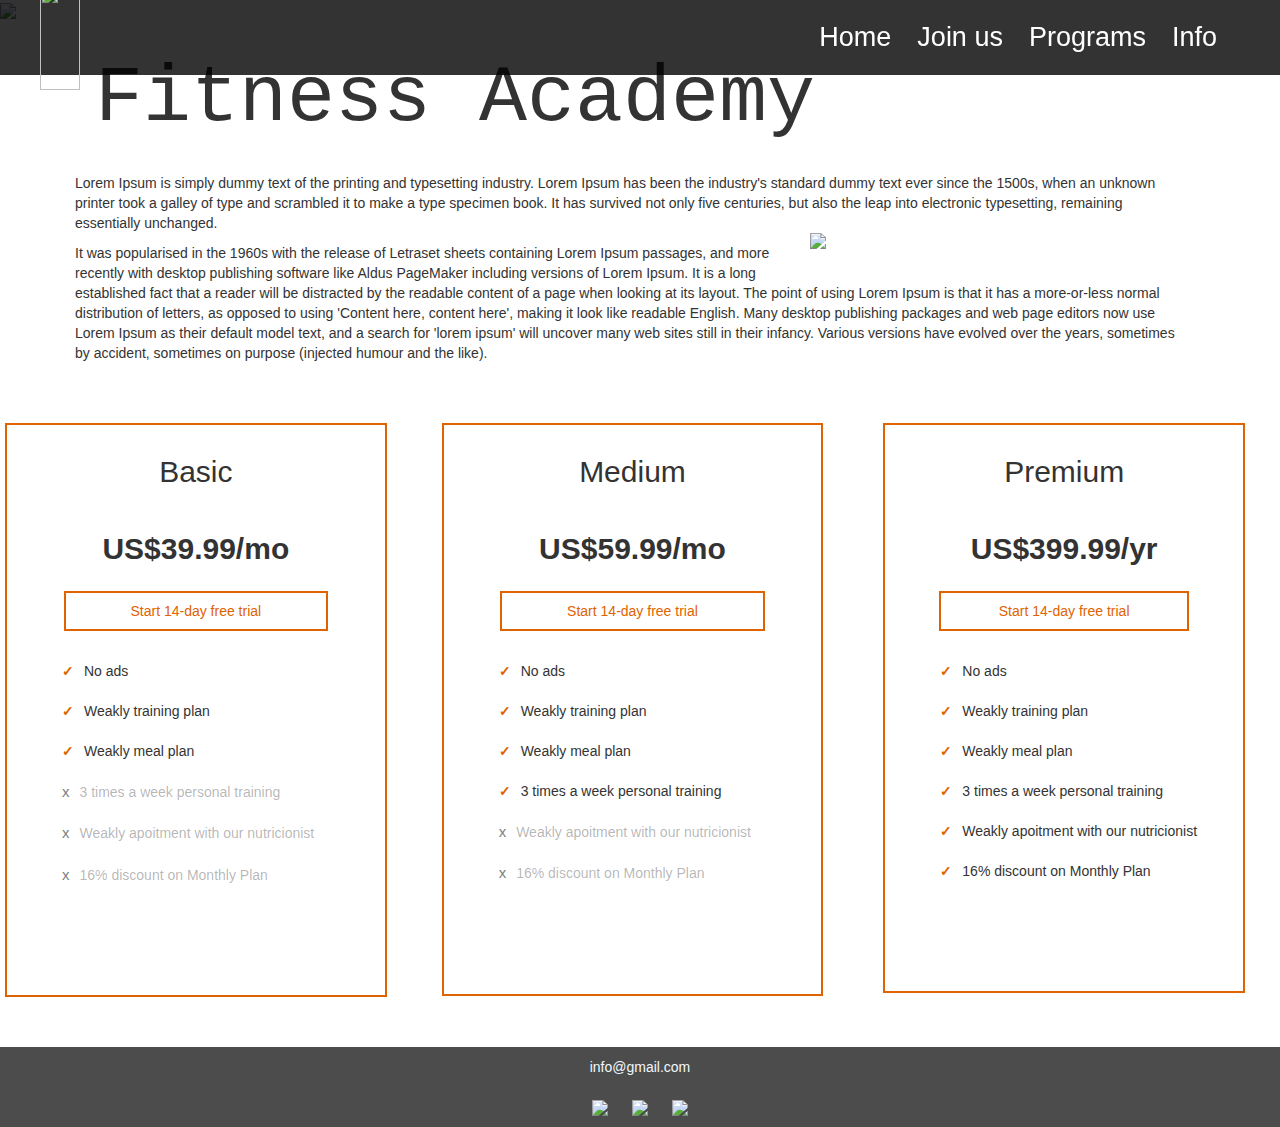
==== Vjezba_2/index.html @ 366125a7 "phone resp site" ====
<!DOCTYPE html>
<html lang="en">
<head>
    <meta charset="UTF-8">
    <meta http-equiv="X-UA-Compatible" content="IE=edge">
    <meta name="viewport" content="width=device-width, initial-scale=1.0">
    <link rel="stylesheet" href="https://maxcdn.bootstrapcdn.com/bootstrap/3.4.1/css/bootstrap.min.css">
    <script src="https://ajax.googleapis.com/ajax/libs/jquery/3.5.1/jquery.min.js"></script>
    <script src="https://maxcdn.bootstrapcdn.com/bootstrap/3.4.1/js/bootstrap.min.js"></script>
    <link rel="stylesheet" href="navbar-style.css">
    <link rel="stylesheet" href="body.css">
    <link rel="stylesheet" href="sub.css">
    <title>Bootstrap</title>
</head>
<body>
  <img src="fitness.jpg" width="100%" height="auto" class="header_pic">
  <h1 style="font-size: 0px; margin-top: -75px;"><a name="Home"></a>position</h1>
  <a name="Home"></a>
    <nav class="nav-bar"> 
      <div class="logo"><img class="logo_pic" src="fa_logo.png"></div>
      <a href="javascript:void();" class="ham-menu">
          <span class="bar"></span>
          <span class="bar"></span>
          <span class="bar"></span>
      </a>
      <a href="javscript:void();" class="return">
        <img src="return.png">
      </a>
      </div>
      <div class="links"><ul>
        <li><a href="#Home" name="home">Home</a></li>
        <li><a href="javascript:void();" name="Join">Join us</a></li>
        <li><a href="javascript:void();" name="Programs">Programs</a></li>
        <li><a href="#Info" name="info">Info</a></li>
      </ul></div>
    </nav>
    <nav class="join_nav">
      <div style="font-size: 0px;">Logo</div>
      <div class="links_nav_join">
        <ul>
          <li><a href="#Member" name="member">New member</a></li>
          <li><a href="#">Login</a></li>
        </ul>
      </div>
    </nav> 
    <nav class="nav-bar_drop_nav">
      <div style="font-size: 0px;">Logo</div>
      <div class="links_drop_nav">
        <ul>
          <li><a href="#">Beginner</a></li>
          <li><a href="#">Intermediate</a></li>
          <li><a href="#">Advanced</a></li>
        </ul>
      </div>
    </nav> 
    <div class="container-fluid">
        <h1>Fitness Academy</h1>
        <p>Lorem Ipsum is simply dummy text of the printing and typesetting industry. Lorem Ipsum has 
          been the industry's standard dummy text ever since the 1500s, when an unknown printer took a galley 
          of type and scrambled it to make a type specimen book. It has survived not only five centuries, 
          but also the leap into electronic typesetting, remaining essentially unchanged.</p>
          <img  src="https://media.gettyimages.com/photos/view-of-a-row-of-treadmills-in-a-gym-with-people-picture-id1183038884?s=612x612" align="right">
          <p>It was popularised 
            in the 1960s with the release of Letraset sheets containing Lorem Ipsum passages, and more recently 
            with desktop publishing software like Aldus PageMaker including versions of Lorem Ipsum.
            It is a long established fact that a reader will be distracted by the readable content of a page 
          when looking at its layout. The point of using Lorem Ipsum is that it has a more-or-less normal 
          distribution of letters, as opposed to using 'Content here, content here', making it look like readable 
          English. Many desktop publishing packages and web page editors now use Lorem Ipsum as their default model 
          text, and a search for 'lorem ipsum' will uncover many web sites still in their infancy. Various versions 
          have evolved over the years, sometimes by accident, sometimes on purpose (injected humour and the like).</p>
    </div>

    <div class="container-fluid">
      <a name="Member"></a>
        <div class="sub-margin">
          <div id="first" class="col-sm-4" style="text-align: center;">
            <div class="muney">
              <h2>Basic</h3>
                <p>US$39.99/mo</p>
                <button type="button">Start 14-day free trial</button>
                <ul>
                  <li><span>&#10003;</span>No ads</li>
                  <li><span>&#10003;</span>Weakly training plan</li>
                  <li><span>&#10003;</span>Weakly meal plan</li>
                  <li style="color:rgb(0,0,0,.3)"><span style="font-size: 15px; font-weight: lighter; color: gray;">x</span>3 times a week personal training</li>
                  <li style="color:rgb(0,0,0,.3)"><span style="font-size: 15px; font-weight: lighter; color: gray;">x</span>Weakly apoitment with our nutricionist</li>
                  <li style="color:rgb(0,0,0,.3)"><span style="font-size: 15px; font-weight: lighter; color: gray;">x</span>16% discount on Monthly Plan</li>
                </ul>
            </div>
          </div>
          <div id="second" class="col-sm-4" style="text-align: center;">
            <div class="muney">
              <h2>Medium</h3>
                <p>US$59.99/mo</p>
                <button type="button">Start 14-day free trial</button>
                <ul>
                  <li><span>&#10003;</span>No ads</li>
                  <li><span>&#10003;</span>Weakly training plan</li>
                  <li><span>&#10003;</span>Weakly meal plan</li>
                  <li><span>&#10003;</span>3 times a week personal training</li>
                  <li style="color:rgb(0,0,0,.3)"><span style="font-size: 15px; font-weight: lighter; color: gray;">x</span>Weakly apoitment with our nutricionist</li>
                  <li style="color:rgb(0,0,0,.3)"><span style="font-size: 15px; font-weight: lighter; color: gray;">x</span>16% discount on Monthly Plan</li>
                </ul>
            </div>
          </div>
          <div id="third" class="col-sm-4" style="text-align: center;">
            <div class="muney">
              <h2>Premium</h3>
              <p>US$399.99/yr</p>
              <button type="button">Start 14-day free trial</button>
              <ul>
                <li><span>&#10003;</span>No ads</li>
                <li><span>&#10003;</span>Weakly training plan</li>
                <li><span>&#10003;</span>Weakly meal plan</li>
                <li><span>&#10003;</span>3 times a week personal training</li>
                <li><span>&#10003;</span>Weakly apoitment with our nutricionist</li>
                <li><span>&#10003;</span>16% discount on Monthly Plan</li>
              </ul>
            </div>
          </div>
        </div>
    </div>
    <footer>
      <div class="col-sm-12" style="text-align: center; background-color: rgb(0,0,0,.7);">
        <a name="Info"></a>
        <p style="color: aliceblue; padding-top: 10px;">info@gmail.com</p>
        <div style="padding: 10px; margin-left: 20px;">
          <a style="margin-right: 20px;" href="https://hr-hr.facebook.com"><img src="fb1.png" width="30px"></a>
          <a style="margin-right: 20px;" href="https://www.linkedin.com"><img src="li.png" width="30px"></a>
          <a style="margin-right: 20px;" href="https://www.instagram.com"><img src="insta.png" width="30px"></a>
        </div>
      </div>
    </footer>
<script src="ham_menu.js" defer></script>
</body>
</html>
---- Vjezba_2/navbar-style.css ----
.nav-bar{
    display: flex;
    position: fixed;
    top: 0;
    z-index: 100;
    justify-content: space-between;
    align-items: center;
    background-color: rgb(0,0,0,.8);
    width:100%;

}
.logo{
    margin-top: -15px;
    font-size: 47px;
    color: rgb(0,0,0,0);
    font-family: Verdana, Geneva, Tahoma, sans-serif;
    margin-left: 20px;
    margin-bottom: 5px;
}
.logo_pic{
    margin-left: 20px;
    width: 100%;
    height: 105px;
    margin-bottom: -20px;
}
.links ul{
    margin: 0;
    padding: 0;
    display: flex;
    list-style-type: none;
    margin-right: 50px;
}
.links a{
    display: block;
    text-decoration: none;
    padding: 1.3rem;
    font-size: 27px;
    color: white;
    font-family: Verdana, Geneva, Tahoma, sans-serif;   
}
.links a:hover{
    background-color: gray;
}
.ham-menu{
    position: absolute;
    top: 30px;
    right: 60px;
    display: none;
    flex-direction: column;
    justify-content: space-between;
    width: 30px;
    height: 21px;
}
.bar{
    background-color: white;
    border-radius: 10px;
    text-decoration: solid;
    width: 100%;
    height: 2px;
}
.nav-bar_drop_nav{
    display: none;
    z-index: 100;
    position: fixed;
    top: 75px;
    width:100%;
    justify-content: space-between;
}
.links_drop_nav ul{
    background-color: rgb(0,0,0,.8);
    margin: 0;
    padding: 0;
    display: flex;
    list-style-type: none;
    margin-right: 105px;
    flex-direction: column;
    
}
.links_drop_nav a{
    display: block;
    text-decoration: none;
    padding: 1.3rem;
    font-size: 24px;
    color: white;
    font-family: Verdana, Geneva, Tahoma, sans-serif;
}
.links_drop_nav a:hover{
    background-color: gray;
}
.nav-bar_drop_nav.active{
    display: flex;
}
.return{
    position: absolute;
    top: 24px;
    right: 60px;
    display: none;
    width: 30px;
    height: 27px;
}

@media (max-width: 1000px){
    .ham-menu{
        display: flex;
    }
    .nav-bar{
        flex-direction: column;
        align-items: flex-start;
    }
    .links{
        display: none;
        width: 100%;
    }
    .links ul{
        width: 100%;
        flex-direction: column;
        text-align: center;
        margin-right: 0px;
    }
    .links.active{
        display: flex;
    }
    .nav-bar_drop_nav{
        justify-content: center;
        padding-right: 0px;
        width: 100%;
        margin-left: 0px;
    }
    .links_drop_nav{
        width: 100%;
    }
    .links_drop_nav ul{
        width: 100%;
        text-align: center;
    }
    .links.deactive{
        display: none;
    }
    .return.active{
        display: flex;
    }
    .ham-menu.deactive{
        display: none;
    }
}

.join_nav{
    display: none;
    z-index: 100;
    position: fixed;
    top: 75px;
    width:100%;
    justify-content: space-between;
}
.join_nav.active{
    display: flex;
}
.links_nav_join ul{
    background-color: rgb(0,0,0,.8);
    margin: 0;
    padding: 0;
    display: flex;
    list-style-type: none;
    margin-right: 220px;
    flex-direction: column;
}
.links_nav_join a{
    display: block;
    text-decoration: none;
    padding: 1.3rem;
    font-size: 24px;
    color: white;
    font-family: Verdana, Geneva, Tahoma, sans-serif;
}
.links_nav_join a:hover{
    background-color: gray;
}
@media (max-width: 1000px){
    .links_nav_join ul{
        width: 100%;
        text-align: center;
    }
    .links_nav_join{
        width: 100%;
    }
    .join_nav{
        justify-content: center;
        padding-right: 0px;
        width: 100%;
        margin-left: 0px;
    }
}
@media(max-width:400px){
    .logo_pic{
        margin-left: 0px;
        height: 75px;
    }
    .ham-menu{
        top: 20px;
        right: 40px;
    }   
}
---- Vjezba_2/body.css ----
html{
    scroll-behavior: smooth;
}
.connect-fluid{
    margin-left: 100px;
    margin-right: 230px;
}
.container-fluid img{
    margin:20px;
    margin-top: -10px;
    margin-right: 80px;
    width:30%; 
    height:auto;
}

.container-fluid h1{
    font-size: 80px;
    margin: 30px;
    margin-top: 100px;
    margin-left: 80px;
    font-family: 'Courier New', Courier, monospace;   
}
.container-fluid p{
    margin-right: 80px;
    margin-left: 60px;
}
@media(max-width:600px){
    .container-fluid{
        margin-left: 0px;
    }
    .container-fluid h1{
        margin-left: 0px;
    }
    .container-fluid p{
        margin-left: 0px;
        margin-right: 0px;
    }
}
@media(max-width:400px){
    .container-fluid h1{
        margin-left: 0px;
        font-size: 60px;
    }   
}
---- Vjezba_2/sub.css ----
.muney{
    border: 2px solid rgba(223,99,0);
    margin-bottom: 50px;
    margin-top: 50px;
    padding-bottom: 100px;
    margin-left: 40px;
    transition: 0.3s;
}
.muney ul{
    list-style-type: none; 
    text-align: start; 
    margin-left: 35px; 
    margin-top: 30px;
}
.muney:hover{
    background-color: rgb(223,99,0);
}
.muney:hover h2{
    color: white;
}
.muney p{
    font-size: 30px;
    font-weight: bold;
}
.muney:hover p{
    color: white;
}
.muney:hover li{
    color: white;
}
.muney:hover button{
    border: white;
}
.muney:hover li span{
    color: white;
}
.muney h2{
    margin-top: 30px;
    margin-bottom: 40px;
}
.muney p{
    margin:20px;
}
.muney button{
    background-color: white;
    border: 2px solid rgba(223,99,0);
    color: rgba(223,99,0);
    width: 70%;
    height: 40px;
}
.muney li{
    margin-top: 20px;
    margin-left: -20px;
}
.muney li span{
    padding-right: 10px;
    color: rgba(223,99,0);
    font-weight:bold;
}
.container-fluid .sub-margin{
    margin-right: 30px;
}
@media (max-width:1200px) {
    .col-sm-4{
        width: 100%;
    }
    .muney{
        padding-bottom: 10px;
        
    }
    .muney li{
        margin-left: 50px;
    }
    .muney ul{
        column-width: 250px;
        margin-top: 20px;
    }
}
@media(max-width:1500px) and (min-width:1200px){
    #first .muney{
        margin-right: 20px;
        margin-left: -25px;
    }
    #second .muney{
        margin-right: -10px;
        margin-left: 5px;
    }
    #third .muney{
        margin-left: 40px;
        margin-right: -25px;
    }
}
@media(max-width:700px){
    .muney li{
        margin-top: 20px;
        margin-left: 0px;
    }
}
@media(max-width:500px){
    .col-sm-4{
        margin-left: -50px;
        
    }
    .muney{
        margin-left: 60px;
        margin-right: -70px;
    }
    .muney li{
        margin-top: 20px;
        margin-left: -25px;
    }
}
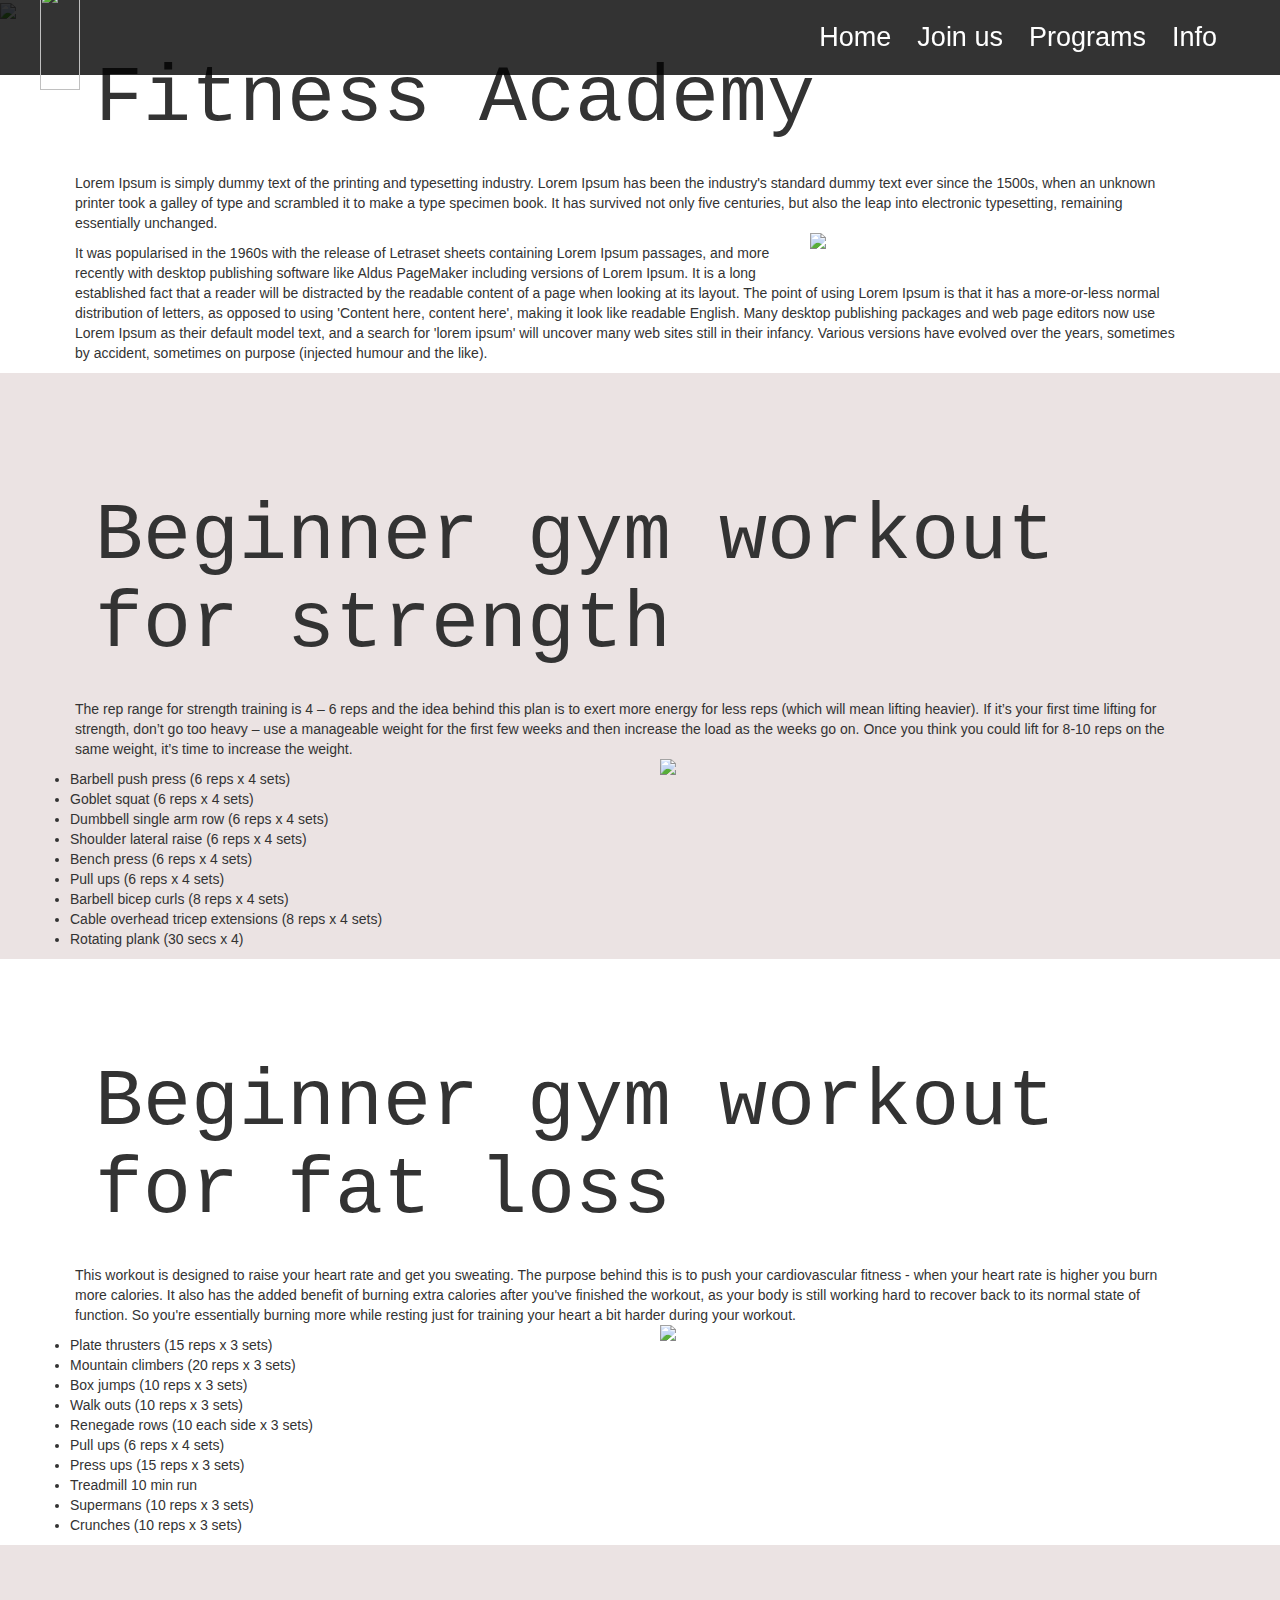
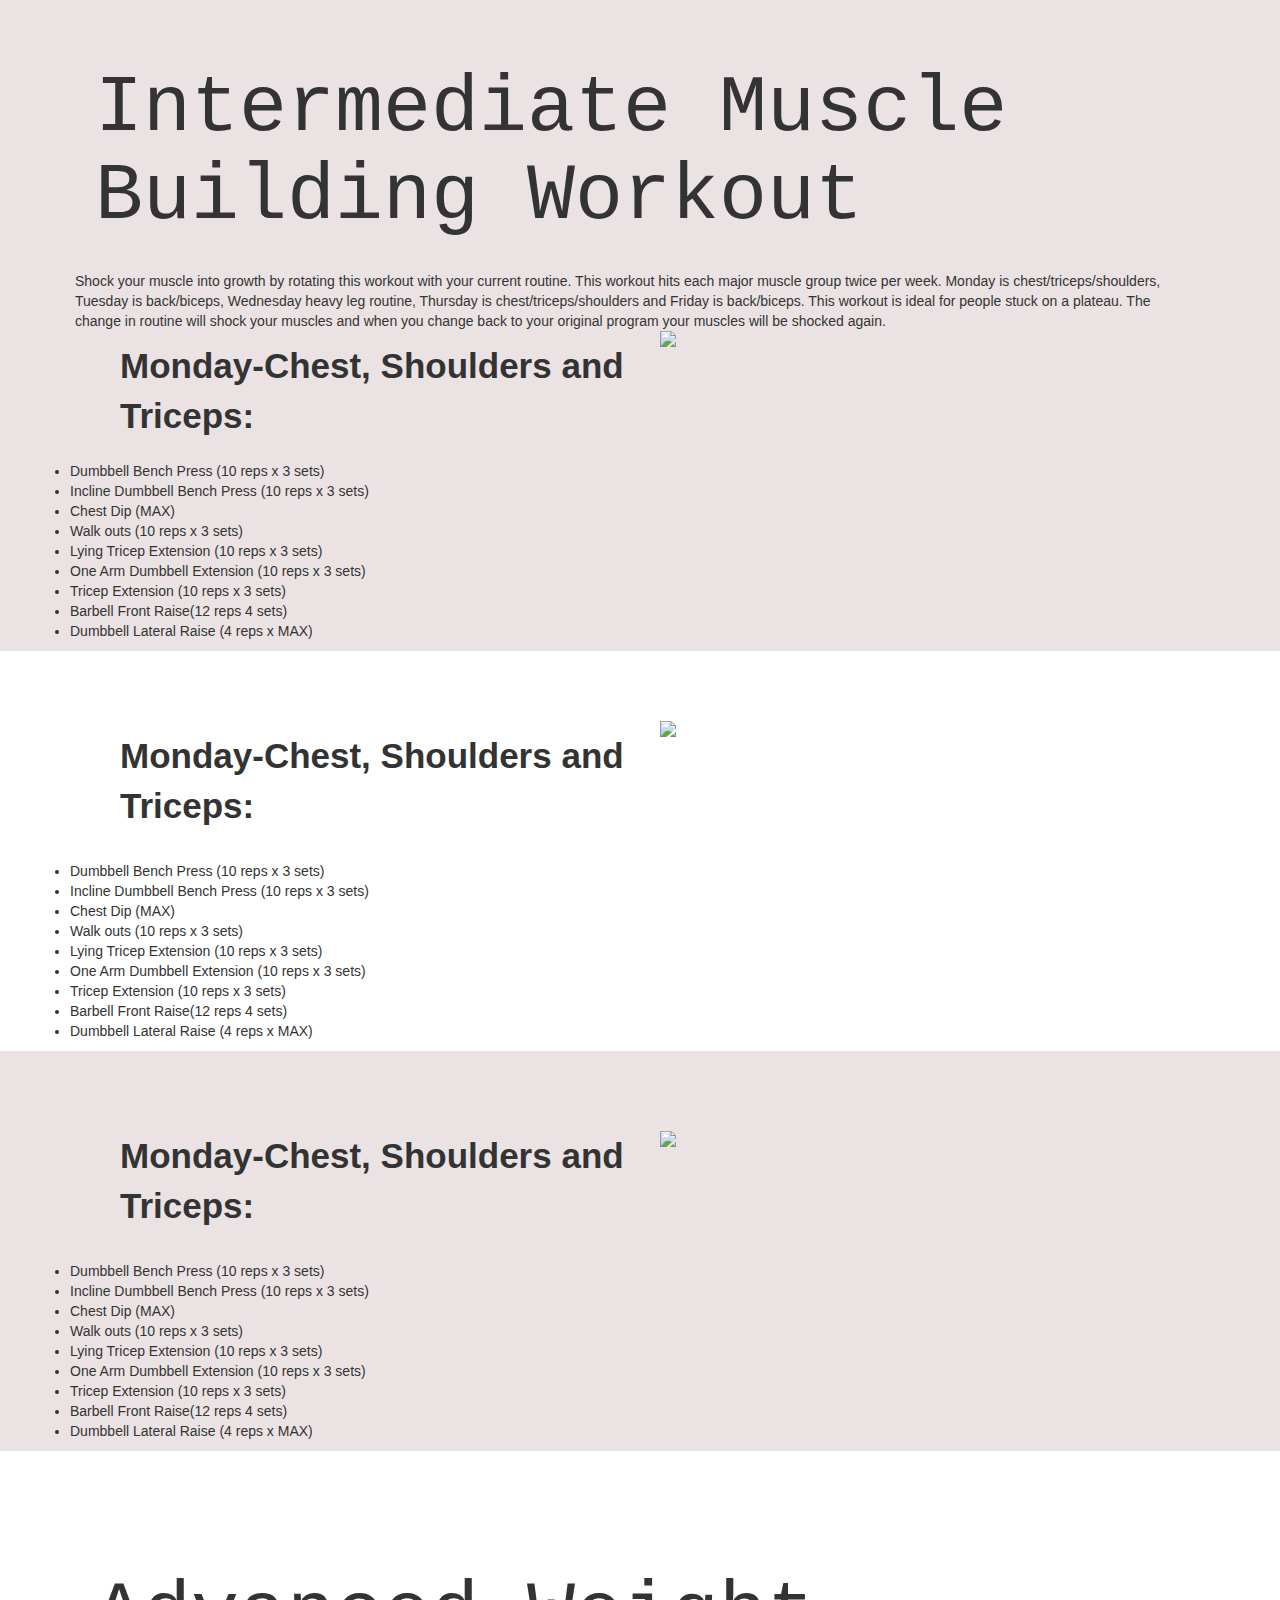
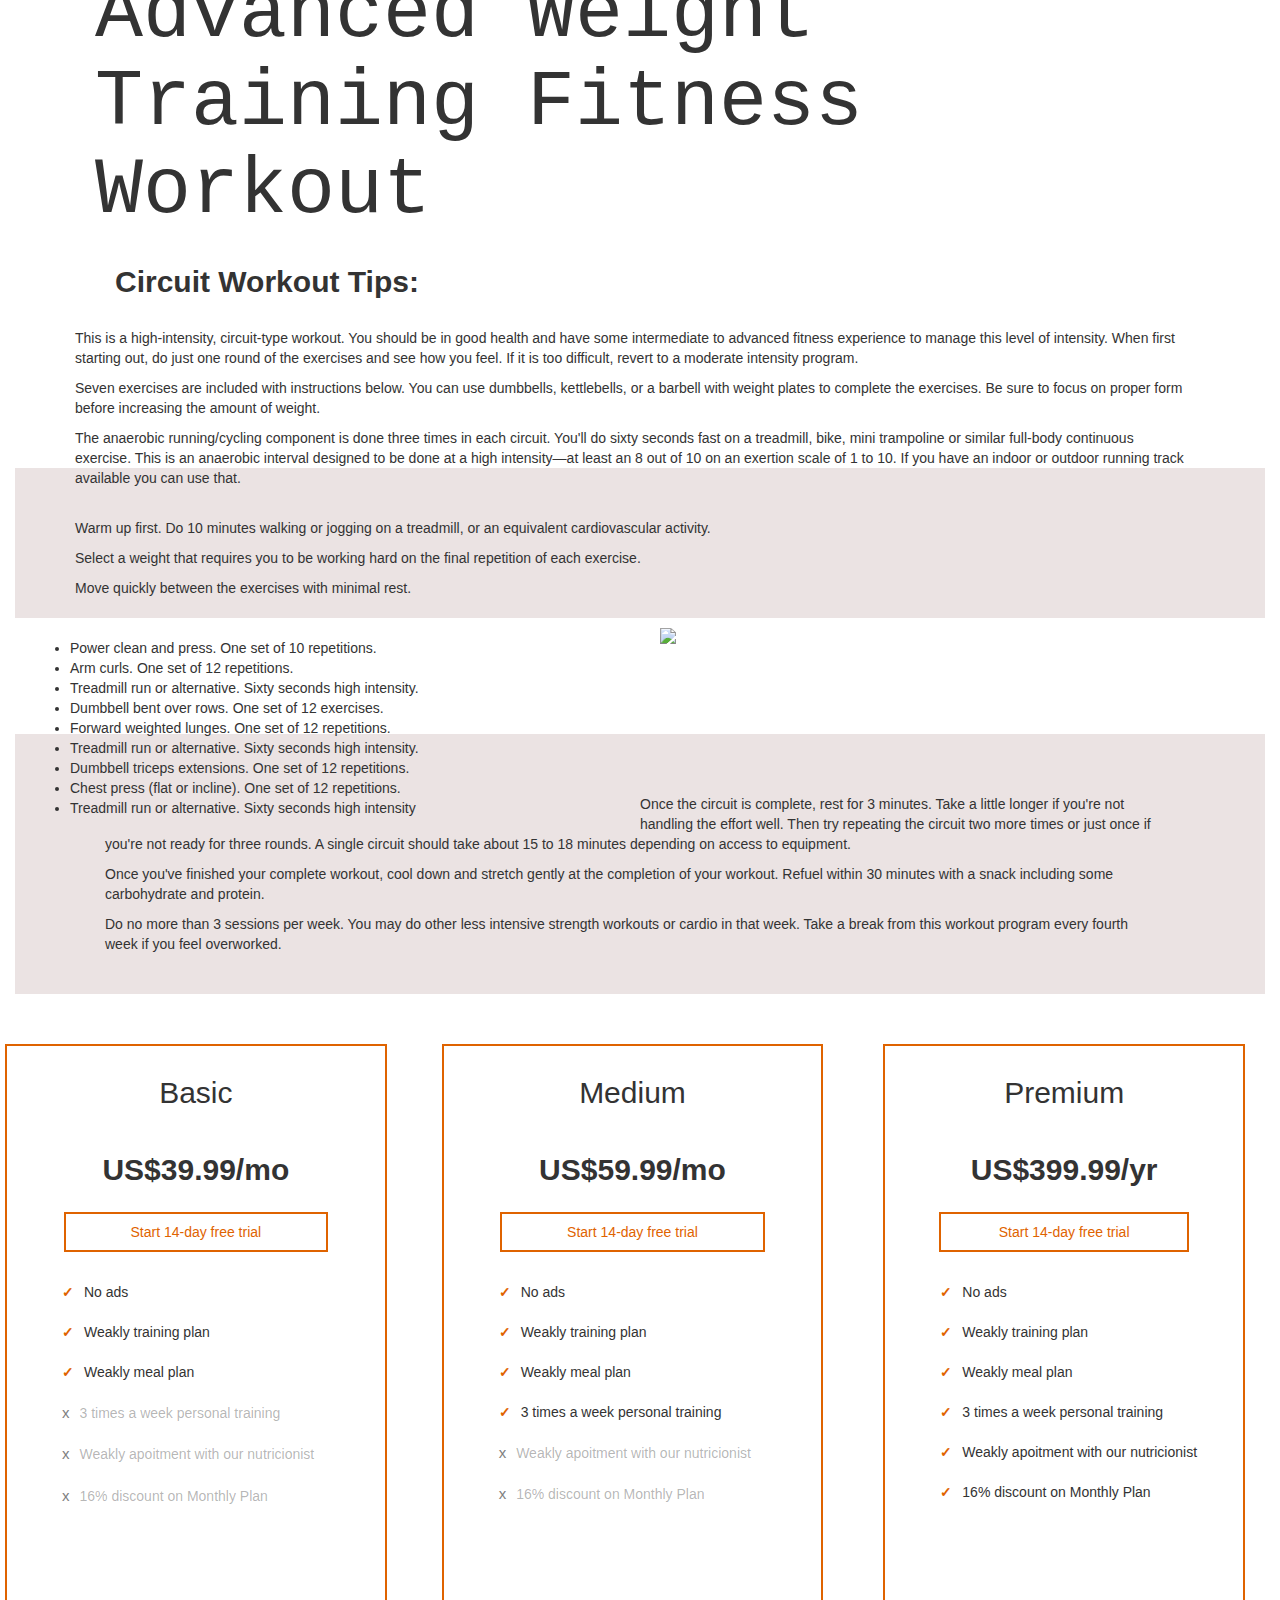
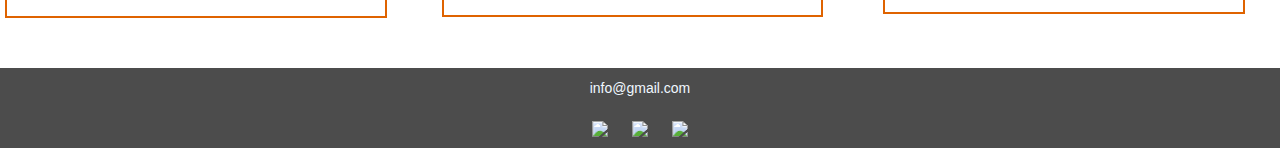
==== commit 132c3aa7: "programs" ====
--- a/Vjezba_2/index.html
+++ b/Vjezba_2/index.html
@@ -10,6 +10,7 @@
     <link rel="stylesheet" href="navbar-style.css">
     <link rel="stylesheet" href="body.css">
     <link rel="stylesheet" href="sub.css">
+    <link rel="stylesheet" href="Programs.css">
     <title>Bootstrap</title>
 </head>
 <body>
@@ -47,12 +48,12 @@
       <div style="font-size: 0px;">Logo</div>
       <div class="links_drop_nav">
         <ul>
-          <li><a href="#">Beginner</a></li>
-          <li><a href="#">Intermediate</a></li>
-          <li><a href="#">Advanced</a></li>
+          <li><a href="#Beginner" name="beginner">Beginner</a></li>
+          <li><a href="#Intermediate" name="intermediate">Intermediate</a></li>
+          <li><a href="#Advanced" name="advanced">Advanced</a></li>
         </ul>
       </div>
-    </nav> 
+    </nav>
     <div class="container-fluid">
         <h1>Fitness Academy</h1>
         <p>Lorem Ipsum is simply dummy text of the printing and typesetting industry. Lorem Ipsum has 
@@ -70,7 +71,193 @@
           text, and a search for 'lorem ipsum' will uncover many web sites still in their infancy. Various versions 
           have evolved over the years, sometimes by accident, sometimes on purpose (injected humour and the like).</p>
     </div>
-
+    <div class="container-fluid" style="background-color: rgb(235, 227, 227);">
+      <div class="beg_str_hp">
+        <a style="font-size: 0px;" name="Beginner">a</a>
+        <h1>Beginner gym workout for strength</h1>
+        <p>The rep range for strength training is 4 – 6 reps and the 
+          idea behind this plan is to exert more energy for less reps 
+          (which will mean lifting heavier). If it’s your first time 
+          lifting for strength, don’t go too heavy – use a manageable 
+          weight for the first few weeks and then increase the load as 
+          the weeks go on. Once you think you could lift for 8-10 reps 
+          on the same weight, it’s time to increase the weight. </p>
+      </div>
+      <div>
+        <div class="col-sm-6">
+          <ul class="beg_str" style="align-self: center;">
+            <li>Barbell push press (6 reps x 4 sets)</li>
+            <li>Goblet squat (6 reps x 4 sets)</li>
+            <li>Dumbbell single arm row (6 reps x 4 sets)</li>
+            <li>Shoulder lateral raise (6 reps x 4 sets)</li>
+            <li>Bench press (6 reps x 4 sets)</li>
+            <li>Pull ups (6 reps x 4 sets)</li>
+            <li>Barbell bicep curls (8 reps x 4 sets)</li>
+            <li>Cable overhead tricep extensions (8 reps x 4 sets)</li>
+            <li>Rotating plank (30 secs x 4)</li>
+          </ul>
+        </div>
+        <div class="col-lx-6">
+          <img src="Goblet-squat.jpg" width="100%" height="auto">
+        </div>
+      </div>
+    </div>
+    <div class="container-fluid">
+      <div class="beg_str_hp">
+        <h1>Beginner gym workout for fat loss</h1>
+        <p>This workout is designed to raise your heart rate and get 
+          you sweating. The purpose behind this is to push your cardiovascular 
+          fitness - when your heart rate is higher you burn more calories. 
+          It also has the added benefit of burning extra calories after you've 
+          finished the workout, as your body is still working hard to recover back 
+          to its normal state of function. So you're essentially burning more while 
+          resting just for training your heart a bit harder during your workout. </p>
+      </div>
+      <div>
+        <div class="col-sm-6">
+          <ul class="beg_str" style="align-self: center;">
+            <li>Plate thrusters (15 reps x 3 sets)</li>
+            <li>Mountain climbers (20 reps x 3 sets)</li>
+            <li>Box jumps (10 reps x 3 sets)</li>
+            <li>Walk outs (10 reps x 3 sets)</li>
+            <li>Renegade rows (10 each side x 3 sets)</li>
+            <li>Pull ups (6 reps x 4 sets)</li>
+            <li>Press ups (15 reps x 3 sets)</li>
+            <li>Treadmill 10 min run</li>
+            <li>Supermans (10 reps x 3 sets)</li>
+            <li>Crunches (10 reps x 3 sets)</li>
+          </ul>
+        </div>
+        <div class="col-lx-6">
+          <img src="Goblet-squat.jpg" width="100%" height="auto">
+        </div>
+      </div>
+    </div> 
+    <div class="container-fluid" style="background-color: rgb(235, 227, 227);">
+      <div class="beg_str_hp">
+        <a style="font-size: 0px;" name="Intermediate">a</a>
+        <h1>Intermediate Muscle Building Workout</h1>
+        <p>Shock your muscle into growth by rotating this workout with your current routine. 
+          This workout hits each major muscle group twice per week. Monday is chest/triceps/shoulders, 
+          Tuesday is back/biceps, Wednesday heavy leg routine, Thursday is chest/triceps/shoulders 
+          and Friday is back/biceps. This workout is ideal for people stuck on a plateau. 
+          The change in routine will shock your muscles and when you change back to your original 
+          program your muscles will be shocked again.</p>
+      </div>
+      <div>
+        <div class="col-sm-6">
+          <ul class="beg_str" style="align-self: center;">
+            <li style="margin-left: 50px; margin-bottom: 20px; list-style-type: none; font-weight: bold; font-size: 35px;">Monday-Chest, Shoulders and Triceps:</li>
+            <li>Dumbbell Bench Press (10 reps x 3 sets)</li>
+            <li>Incline Dumbbell Bench Press (10 reps x 3 sets)</li>
+            <li>Chest Dip (MAX)</li>
+            <li>Walk outs (10 reps x 3 sets)</li>
+            <li>Lying Tricep Extension (10 reps x 3 sets)</li>
+            <li>One Arm Dumbbell Extension (10 reps x 3 sets)</li>
+            <li>Tricep Extension (10 reps x 3 sets)</li>
+            <li>Barbell Front Raise(12 reps 4 sets)</li>
+            <li>Dumbbell Lateral Raise (4 reps x MAX)</li>
+          </ul>
+        </div>
+        <div class="col-lx-6">
+          <img src="Goblet-squat.jpg" width="100%" height="auto">
+        </div>
+      </div>
+    </div> 
+    <div class="container-fluid" style="background-color: rgb(255, 255, 255);  margin-top: 80px;">
+        <div class="col-sm-6">
+          <ul class="beg_str" style="align-self: center;">
+            <li style="margin-left: 50px; margin-bottom: 30px; list-style-type: none; font-weight: bold; font-size: 35px;">Monday-Chest, Shoulders and Triceps:</li>
+            <li>Dumbbell Bench Press (10 reps x 3 sets)</li>
+            <li>Incline Dumbbell Bench Press (10 reps x 3 sets)</li>
+            <li>Chest Dip (MAX)</li>
+            <li>Walk outs (10 reps x 3 sets)</li>
+            <li>Lying Tricep Extension (10 reps x 3 sets)</li>
+            <li>One Arm Dumbbell Extension (10 reps x 3 sets)</li>
+            <li>Tricep Extension (10 reps x 3 sets)</li>
+            <li>Barbell Front Raise(12 reps 4 sets)</li>
+            <li>Dumbbell Lateral Raise (4 reps x MAX)</li>
+          </ul>
+        </div>
+        <div class="col-lx-6">
+          <img src="Goblet-squat.jpg" width="100%" height="auto">
+        </div>
+      </div>
+    </div>
+    <div class="container-fluid" style="background-color: rgb(235, 227, 227);">
+      <div class="col-sm-6">
+        <ul class="beg_str" style="align-self: center;">
+          <li style="margin-left: 50px; margin-bottom: 30px; margin-top: 80px; list-style-type: none; font-weight: bold; font-size: 35px;">Monday-Chest, Shoulders and Triceps:</li>
+          <li>Dumbbell Bench Press (10 reps x 3 sets)</li>
+          <li>Incline Dumbbell Bench Press (10 reps x 3 sets)</li>
+          <li>Chest Dip (MAX)</li>
+          <li>Walk outs (10 reps x 3 sets)</li>
+          <li>Lying Tricep Extension (10 reps x 3 sets)</li>
+          <li>One Arm Dumbbell Extension (10 reps x 3 sets)</li>
+          <li>Tricep Extension (10 reps x 3 sets)</li>
+          <li>Barbell Front Raise(12 reps 4 sets)</li>
+          <li>Dumbbell Lateral Raise (4 reps x MAX)</li>
+        </ul>
+      </div>
+      <div class="col-lx-6">
+        <img src="Goblet-squat.jpg" width="100%" height="auto" style="margin-top: 80px;">
+      </div>
+    </div>
+  </div>
+  <div class="container-fluid">
+    <div class="beg_str_hp">
+      <a name="Advanced" style="font-size: 0px;">a</a>
+      <h1>Advanced Weight Training Fitness Workout</h1>
+      <h2 style="margin-top: 30px; margin-left: 100px; margin-bottom: 30px; font-weight: bold;">Circuit Workout Tips:</h2>
+      <p>This is a high-intensity, circuit-type workout. You should be in good health 
+        and have some intermediate to advanced fitness experience to manage this level 
+        of intensity. When first starting out, do just one round of the exercises and 
+        see how you feel. If it is too difficult, revert to a moderate intensity program.</p>
+      <p>Seven exercises are included with instructions below. You can use dumbbells, 
+        kettlebells, or a barbell with weight plates to complete the exercises. Be sure to 
+        focus on proper form before increasing the amount of weight.</p>
+      <p>The anaerobic running/cycling component is done three times in each circuit. 
+        You'll do sixty seconds fast on a treadmill, bike, mini trampoline or similar 
+        full-body continuous exercise. This is an anaerobic interval designed to be done at
+        a high intensity—at least an 8 out of 10 on an exertion scale of 1 to 10. 
+        If you have an indoor or outdoor running track available you can use that.</p>
+    </div>
+    <div class="beg_str_hp" style="background-color: rgb(235, 227, 227); margin-top: -30px; margin-bottom: 20px; padding-top: 50px; padding-bottom: 10px;">
+      <p>Warm up first. Do 10 minutes walking or jogging on a treadmill, or an equivalent cardiovascular activity.</p>
+      <p>Select a weight that requires you to be working hard on the final repetition of each exercise.</p>
+      <p>Move quickly between the exercises with minimal rest.</p>
+    </div>
+    <div>
+      <div class="col-sm-6">
+        <ul class="beg_str" style="align-self: center;">
+          <li>Power clean and press. One set of 10 repetitions.</li>
+          <li>Arm curls. One set of 12 repetitions.</li>
+          <li>Treadmill run or alternative. Sixty seconds high intensity.</li>
+          <li>Dumbbell bent over rows. One set of 12 exercises.</li>
+          <li>Forward weighted lunges. One set of 12 repetitions.</li>
+          <li>Treadmill run or alternative. Sixty seconds high intensity.</li>
+          <li>Dumbbell triceps extensions. One set of 12 repetitions.</li>
+          <li>Chest press (flat or incline). One set of 12 repetitions.</li>
+          <li>Treadmill run or alternative. Sixty seconds high intensity</li>
+        </ul>
+      </div>
+      <div class="col-lx-6">
+        <img src="Goblet-squat.jpg" width="100%" height="auto">
+      </div>
+    </div>
+    <div class="beg_str_hp" style="background-color: rgb(235, 227, 227); margin-top: 70px; padding: 30px; padding-top: 60px;">
+      <p>Once the circuit is complete, rest for 3 minutes. Take a little longer 
+        if you're not handling the effort well. Then try repeating the circuit 
+        two more times or just once if you're not ready for three rounds. A single 
+        circuit should take about 15 to 18 minutes depending on access to equipment.</p>
+      <p>Once you've finished your complete workout, cool down and stretch gently at 
+        the completion of your workout. Refuel within 30 minutes with a snack including 
+        some carbohydrate and protein.</p>
+      <p>Do no more than 3 sessions per week. You may do other less intensive strength 
+        workouts or cardio in that week. Take a break from this workout program every 
+        fourth week if you feel overworked.</p>
+    </div>
+  </div> 
     <div class="container-fluid">
       <a name="Member"></a>
         <div class="sub-margin">
